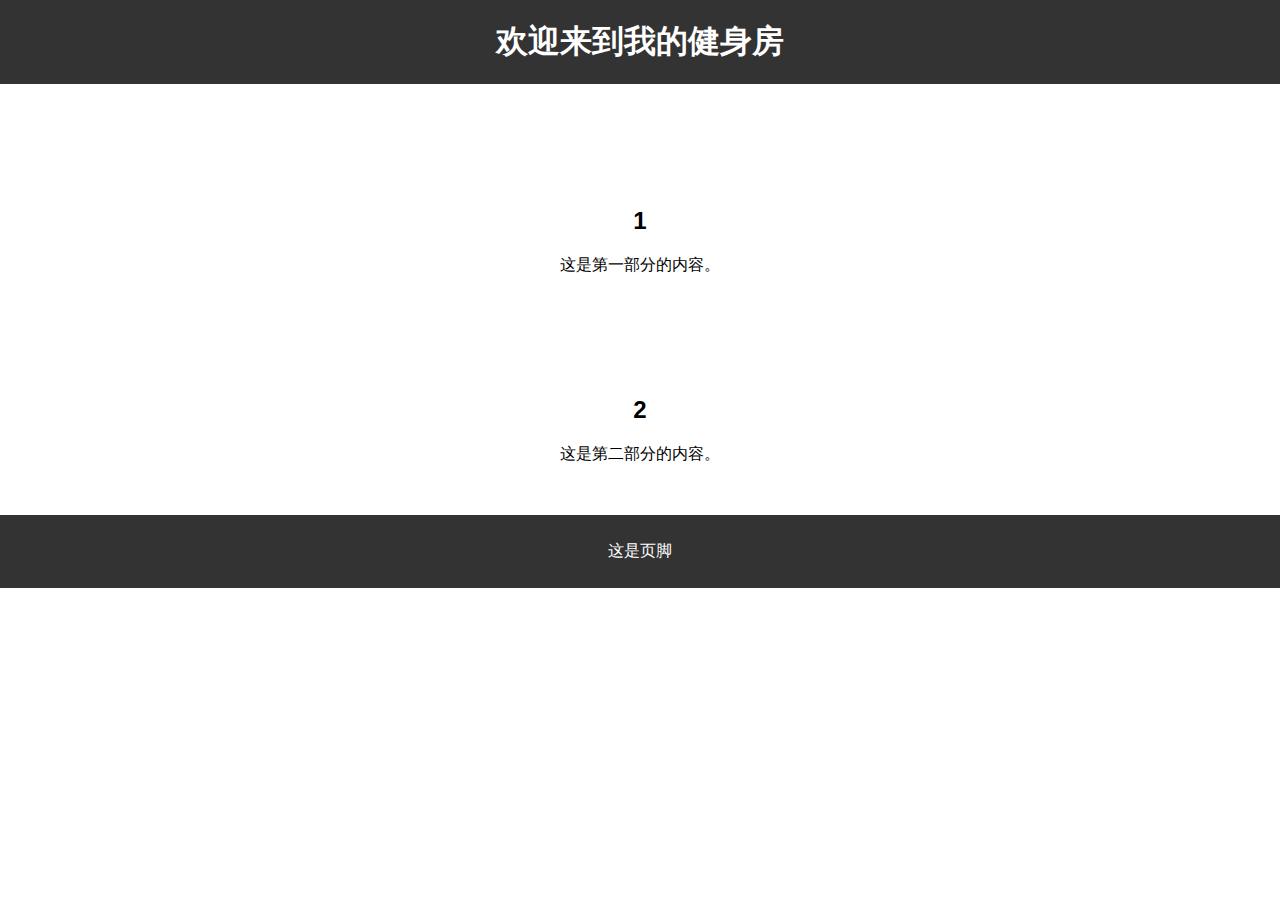
==== index.html @ fa10d695 "Add files via upload" ====
<!DOCTYPE html>
<html lang="zh">
<head>
    <meta charset="UTF-8">
    <meta name="viewport" content="width=device-width, initial-scale=1.0">
    <title>我的网页</title>
    <link rel="stylesheet" href="css/index.css">
</head>
<body>
<header>
    <h1>欢迎来到我的健身房</h1>
</header>
<nav>
    <ul>
        <li><a href="#section1">部分 1</a></li>
        <li><a href="#section2">部分 2</a></li>
    </ul>
</nav>
<main>
    <section id="section1">
        <h2>1</h2>
        <p>这是第一部分的内容。</p>
    </section>
    <section id="section2">
        <h2>2</h2>
        <p>这是第二部分的内容。</p>
    </section>
</main>
<footer>
    <p>这是页脚</p>
</footer>
</body>
</html>
---- css/index.css ----
body {
    font-family: Arial, sans-serif;
    margin: 0;
    padding: 0;
    box-sizing: border-box;
}

.container {
    width: 80%;
    margin: 0 auto;
}

header {
    background: #333;
    color: #fff;
    padding: 20px 0;
}

header h1 {
    margin: 0;
    text-align: center;
}

nav ul {
    list-style: none;
    padding: 0;
    text-align: center;
}

nav ul li {
    display: inline;
    margin: 0 10px;
}

nav ul li a {
    color: #fff;
    text-decoration: none;
}

.hero {
    background: url('https://via.placeholder.com/1200x600') no-repeat center center/cover;
    color: #fff;
    text-align: center;
    padding: 100px 0;
}

.hero h2 {
    margin: 0;
    font-size: 2.5em;
}

.hero p {
    font-size: 1.2em;
}

.hero .btn {
    background: #ff6347;
    color: #fff;
    padding: 10px 20px;
    text-decoration: none;
    border-radius: 5px;
}

section {
    padding: 50px 0;
}

section h2 {
    text-align: center;
    margin-bottom: 20px;
}

section p, section ul {
    text-align: center;
    margin: 0 auto;
    width: 60%;
}

footer {
    background: #333;
    color: #fff;
    text-align: center;
    padding: 10px 0;
}
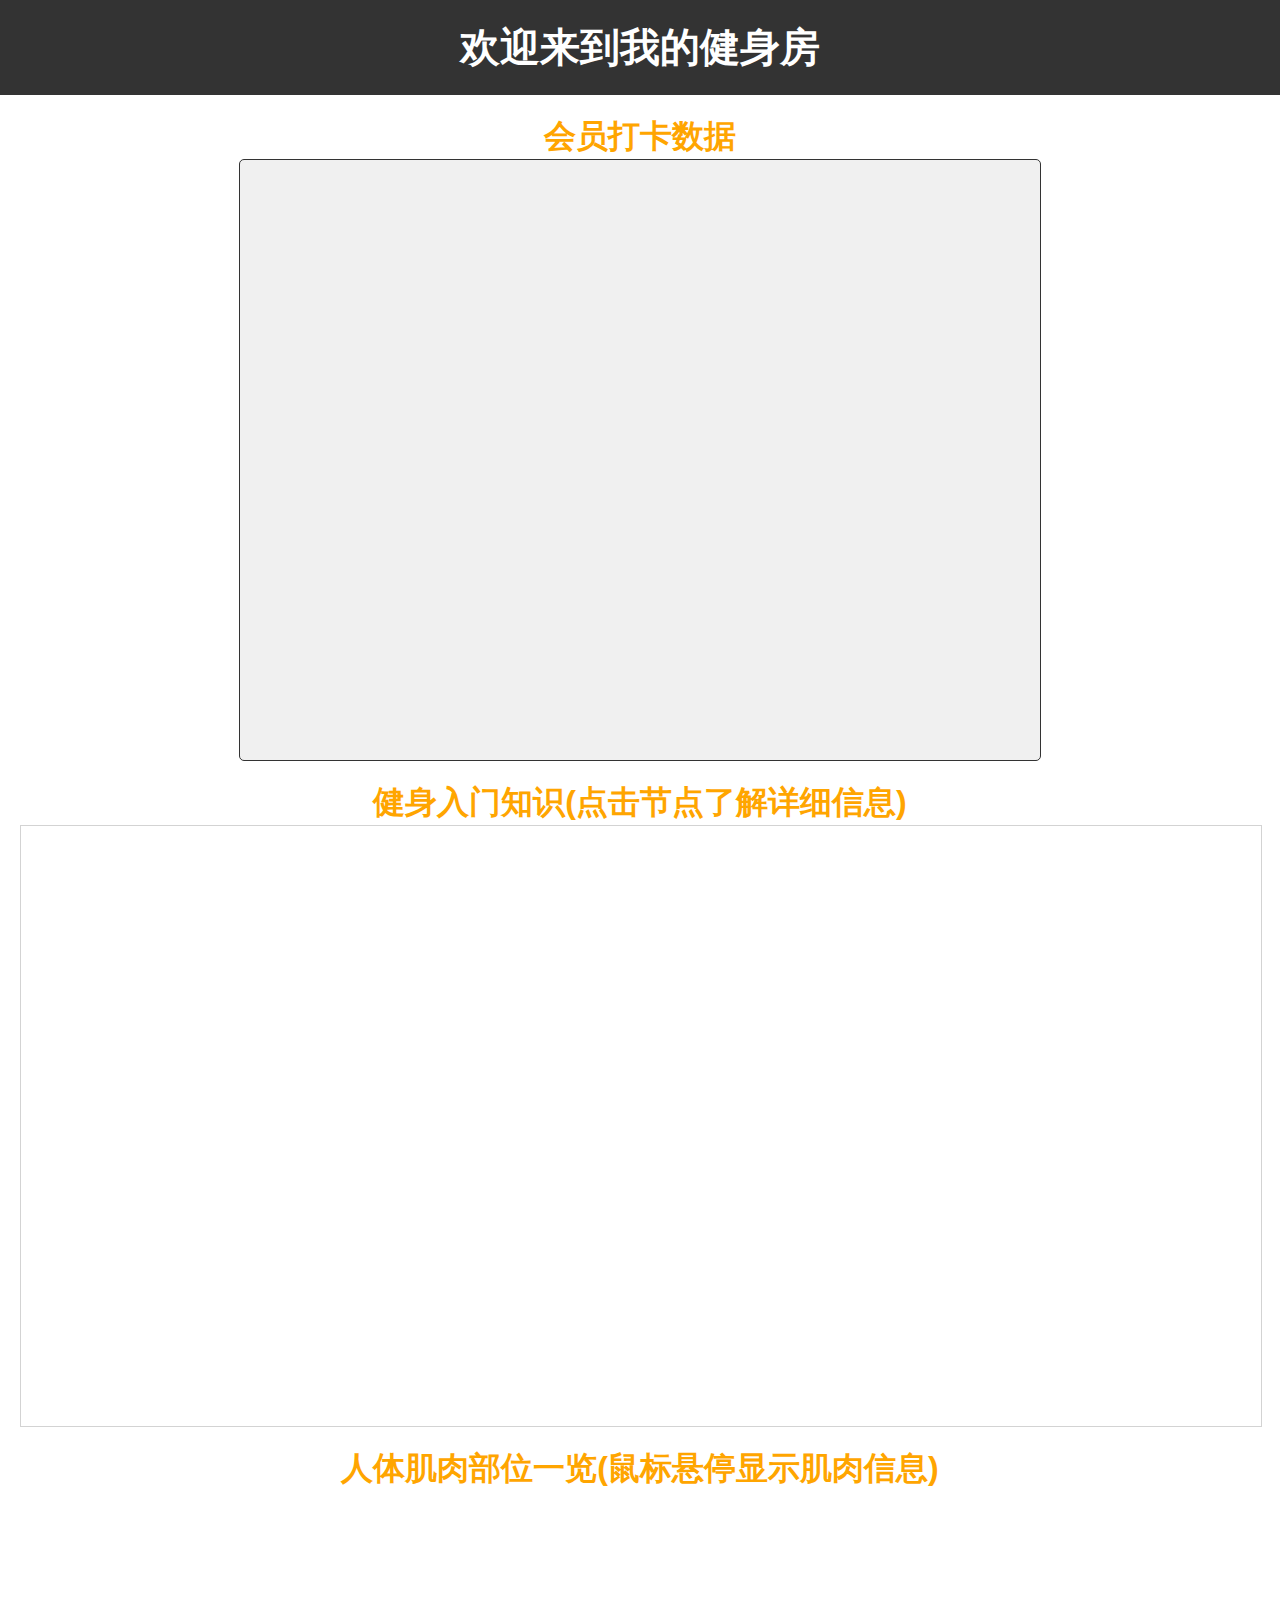
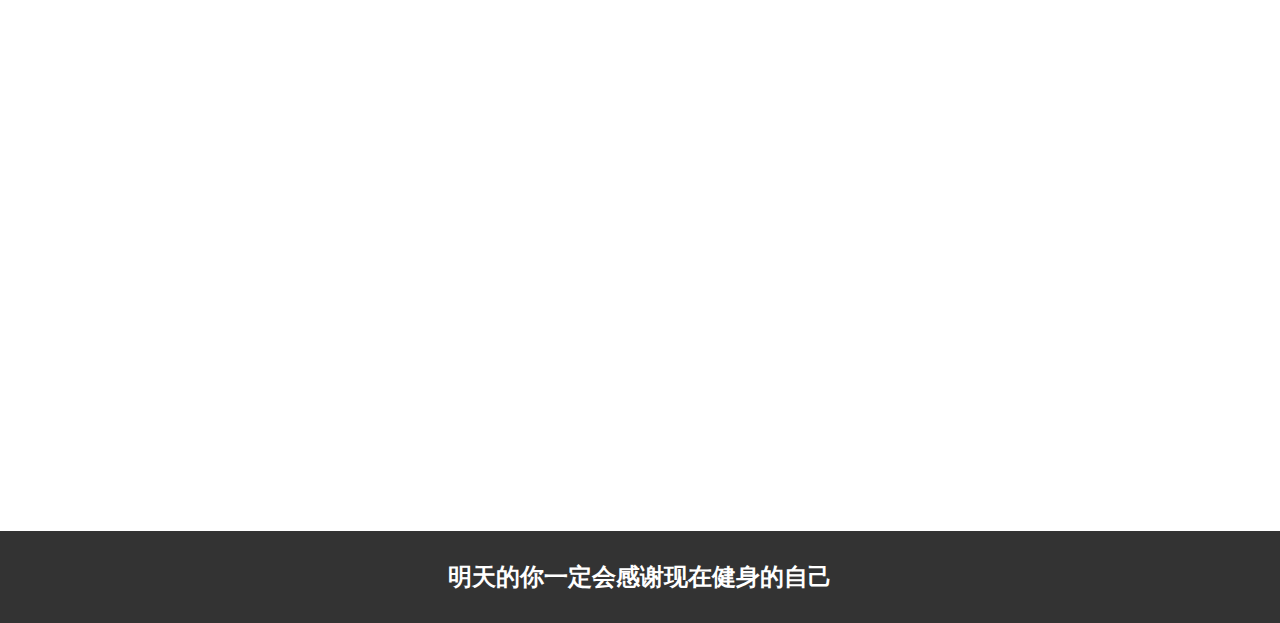
==== commit 2cb5482a: "Update index.html" ====
--- a/index.html
+++ b/index.html
@@ -3,31 +3,272 @@
 <head>
     <meta charset="UTF-8">
     <meta name="viewport" content="width=device-width, initial-scale=1.0">
-    <title>我的网页</title>
+    <title>gym</title>
     <link rel="stylesheet" href="css/index.css">
+
+    <link href="tools/vis-network.min.css" rel="stylesheet">
+
+
+
+
 </head>
+
 <body>
+
+
 <header>
     <h1>欢迎来到我的健身房</h1>
 </header>
-<nav>
-    <ul>
-        <li><a href="#section1">部分 1</a></li>
-        <li><a href="#section2">部分 2</a></li>
-    </ul>
-</nav>
+
 <main>
+
     <section id="section1">
-        <h2>1</h2>
-        <p>这是第一部分的内容。</p>
+        <p>会员打卡数据</p>
+        <div id="chart-container1"></div> <!-- 用于放置图表的容器 -->
+
+
     </section>
+
+
     <section id="section2">
-        <h2>2</h2>
-        <p>这是第二部分的内容。</p>
+        <p>健身入门知识(点击节点了解详细信息)</p>
+
+        <div id="chart-container2" style="width: 100%; height: 600px; border: 1px solid lightgray;"></div>
+
+
     </section>
+
+    <section id="section3">
+
+        <p>人体肌肉部位一览(鼠标悬停显示肌肉信息)</p>
+        <div id="chart-container3"></div>
+    </section>
+
 </main>
 <footer>
-    <p>这是页脚</p>
+    <h2>明天的你一定会感谢现在健身的自己</h2>
 </footer>
+
+<script src="tools/d3.v7.min.js"></script>
+<!-- section1的d3脚本，如果需要的话 -->
+<script src="tools/vis-network.min.js"></script>
+<!-- section2的vis-network脚本 -->
+
+<script>
+    window.onload = function() {
+
+        const data = [
+            {date: new Date("2024-07-01"), color: '#f0f0f0', count: 5},
+            {date: new Date("2024-07-02"), color: '#ffffff', count: 8},
+            {date: new Date("2024-07-03"), color: '#ffc0cb', count: 3},
+            {date: new Date("2024-07-04"), color: '#f0f0f0', count: 7},
+            {date: new Date("2024-07-05"), color: '#ffffff', count: 2},
+            {date: new Date("2024-07-06"), color: '#ffc0cb', count: 6},
+            {date: new Date("2024-07-07"), color: '#f0f0f0', count: 4},
+            {date: new Date("2024-07-08"), color: '#ffffff', count: 9},
+            {date: new Date("2024-07-09"), color: '#ffc0cb', count: 1},
+            {date: new Date("2024-07-10"), color: '#f0f0f0', count: 8},
+            {date: new Date("2024-07-11"), color: '#ffffff', count: 5},
+            {date: new Date("2024-07-12"), color: '#ffc0cb', count: 3},
+            {date: new Date("2024-07-13"), color: '#f0f0f0', count: 6},
+            {date: new Date("2024-07-14"), color: '#ffffff', count: 7},
+            {date: new Date("2024-07-15"), color: '#ffc0cb', count: 2},
+            {date: new Date("2024-07-16"), color: '#f0f0f0', count: 4},
+            {date: new Date("2024-07-17"), color: '#ffffff', count: 9},
+            {date: new Date("2024-07-18"), color: '#ffc0cb', count: 1},
+            {date: new Date("2024-07-19"), color: '#f0f0f0', count: 5},
+            {date: new Date("2024-07-20"), color: '#ffffff', count: 6},
+            {date: new Date("2024-07-21"), color: '#ffc0cb', count: 3},
+            {date: new Date("2024-07-22"), color: '#f0f0f0', count: 7},
+            {date: new Date("2024-07-23"), color: '#ffffff', count: 4},
+            {date: new Date("2024-07-24"), color: '#ffc0cb', count: 8},
+            {date: new Date("2024-07-25"), color: '#f0f0f0', count: 2},
+            {date: new Date("2024-07-26"), color: '#ffffff', count: 6},
+            {date: new Date("2024-07-27"), color: '#ffc0cb', count: 5},
+            {date: new Date("2024-07-28"), color: '#f0f0f0', count: 3},
+            {date: new Date("2024-07-29"), color: '#ffffff', count: 7},
+            {date: new Date("2024-07-30"), color: '#ffc0cb', count: 9},
+        ];
+
+
+        // 创建 SVG 元素
+        const svg = d3.select('#chart-container1')
+            .append('svg')
+            .attr('width', '100%')
+            .attr('height', data.length * 30 + 100) // 根据数据量调整高度
+            .attr('preserveAspectRatio', 'xMidYMid');
+
+
+
+        const colorScale = d3.scaleOrdinal(d3.schemeCategory10); // 或者其他适合的颜色方案
+
+// 绘制日历的函数
+        function drawCalendar(data) {
+            data.forEach((d, i) => {
+                const date = d.date;
+                const year = date.getFullYear();
+                const month = date.getMonth();
+                const day = date.getDate();
+
+                // 计算格子的位置和大小
+                const width = 100;
+                const height = 100;
+                const x = (i % 7) * width;
+                const y = Math.floor(i / 7) * height;
+
+
+// 创建日期格子
+                const rect = svg.append('rect')
+                    .attr('class', 'calendar-cell')
+                    .attr('width', width)
+                    .attr('height', height)
+                    .attr('x', x)
+                    .attr('y', y)
+                    .attr('fill', d => colorScale(i))
+                    .on('mouseover', function(event, d) { // 添加鼠标悬停事件
+                        // 放大格子
+                        d3.select(this).transition()
+                            .attr('width', width * 1.5) // 格子放大
+                            .attr('height', height * 1.5);
+
+                        // 显示文本
+                        svg.append('text')
+                            .attr('class', 'calendar-count') // 定义一个新的文本类
+                            .attr('x', x + width / 2)
+                            .attr('y', y + height * 1.5) // 文本位置稍上移
+                            .text(`打卡数：${d.count}`)
+                            .attr('font-size', '12px') // 设置文本字体大小
+                            .attr('text-anchor', 'middle'); // 文字居中
+                    })
+                    .on('mouseout', function(event, d) { // 添加鼠标移出事件
+                        // 缩小格子
+                        d3.select(this).transition()
+                            .attr('width', width)
+                            .attr('height', height);
+
+                        // 移除文本
+                        d3.selectAll('.calendar-count').remove(); // 移除刚才添加的文本
+                    });
+
+
+                // 绘制日期文本
+                svg.append('text')
+                    .attr('class', 'calendar-date')
+                    .attr('x', x + width / 2)
+                    .attr('y', y + height / 2)
+                    .text(`${year}-${String(month + 1).padStart(2, '0')}-${String(day).padStart(2, '0')}`)
+                    .attr('font-size', '10px');
+            });
+        }
+
+// 调用函数绘制日历
+        drawCalendar(data);}
+
+
+
+</script>
+<script>
+
+    var nodes = new vis.DataSet([
+        {id: 1, label: '训练', group: 1},
+        {id: 2, label: '营养补充', group: 1},
+        {id: 3, label: '休息', group: 1},
+        {
+            id: 4,
+            label: '增肌训练',
+            group: 2,
+            url: 'https://www.bilibili.com/video/BV1Hk4y187jF/?spm_id_from=333.788.recommend_more_video.-1&vd_source=6f22607d8296d4c007588da4560410d7'
+        },
+        {
+            id: 5,
+            label: '减脂训练',
+            group: 2,
+            url: 'https://www.bilibili.com/video/BV1AM411r7z3/?spm_id_from=333.999.0.0&vd_source=6f22607d8296d4c007588da4560410d7'
+        },
+        {
+            id: 6,
+            label: '功能性训练',
+            group: 2,
+            url: 'https://space.bilibili.com/2100737396/channel/collectiondetail?sid=1061455'
+        },
+        {
+            id: 7,
+            label: '减脂饮食',
+            group: 2,
+            url: 'https://www.bilibili.com/video/BV1Ng41137qq/?spm_id_from=333.999.0.0&vd_source=6f22607d8296d4c007588da4560410d7'
+        },
+        {
+            id: 8,
+            label: '增肌饮食',
+            group: 2,
+            url: 'https://www.bilibili.com/video/BV1ev411w7bs/?spm_id_from=333.337.search-card.all.click'
+        },
+        {id: 9, label: '平衡膳食', group: 2, url: 'https://www.cn-healthcare.com/articlewm/20210627/content-1236834.html'},
+        {
+            id: 10,
+            label: '充足的睡眠',
+            group: 2,
+            url: 'https://www.bilibili.com/video/BV1nw411y7Bx/?spm_id_from=333.337.search-card.all.click&vd_source=6f22607d8296d4c007588da4560410d7'
+        },
+        {
+            id: 11,
+            label: '拉伸和放松',
+            group: 2,
+            url: 'https://www.bilibili.com/video/BV1dV411a7aV/?spm_id_from=333.337.search-card.all.click&vd_source=6f22607d8296d4c007588da4560410d7'
+        },
+        {
+            id: 12,
+            label: '习惯养成',
+            group: 2,
+            url: 'https://www.bilibili.com/video/BV1jJ41117eM/?spm_id_from=333.337.search-card.all.click&vd_source=6f22607d8296d4c007588da4560410d7'
+        }
+    ]);
+
+    var edges = new vis.DataSet([
+        {from: 1, to: 2},
+        {from: 2, to: 3},
+        {from: 3, to: 1},
+        {from: 4, to: 1},
+        {from: 5, to: 1},
+        {from: 6, to: 1},
+        {from: 7, to: 2},
+        {from: 8, to: 2},
+        {from: 9, to: 2},
+        {from: 10, to: 3},
+        {from: 11, to: 3},
+        {from: 12, to: 3},
+    ]);
+
+
+    var data = {
+        nodes: nodes,
+        edges: edges
+    };
+
+    var options = {
+        // 在这里定义网络图的其他选项
+    };
+
+    var container = document.getElementById('chart-container2');
+    var network = new vis.Network(container, data, options);
+
+    // 绑定点击事件到网络图容器
+    // 绑定点击事件到网络图容器
+    network.on('click', function (params) {
+        if (params.nodes.length > 0) { // 确保点击的是节点
+            var nodeId = params.nodes[0];
+            var node = nodes.get(nodeId);
+            // 检查节点是否属于组1
+            if (node.group === 2) {
+                // 打开节点的URL
+                window.open(node.url, '_blank');
+            }
+        }
+    });
+
+</script>
+
+<script src="js/chart.js"></script>
+
 </body>
 </html>
--- a/css/index.css
+++ b/css/index.css
@@ -14,11 +14,12 @@
     background: #333;
     color: #fff;
     padding: 20px 0;
+    text-align: center;
 }
 
 header h1 {
     margin: 0;
-    text-align: center;
+    font-size: 2.5em;
 }
 
 nav ul {
@@ -37,32 +38,16 @@
     text-decoration: none;
 }
 
-.hero {
-    background: url('https://via.placeholder.com/1200x600') no-repeat center center/cover;
-    color: #fff;
-    text-align: center;
-    padding: 100px 0;
-}
-
-.hero h2 {
-    margin: 0;
-    font-size: 2.5em;
-}
-
-.hero p {
-    font-size: 1.2em;
-}
-
-.hero .btn {
-    background: #ff6347;
-    color: #fff;
-    padding: 10px 20px;
-    text-decoration: none;
-    border-radius: 5px;
+main {
+    display: flex;
+    flex-direction: column;
+    padding: 20px;
 }
 
 section {
-    padding: 50px 0;
+    display: flex;
+    flex-direction: column;
+    margin-bottom: 20px;
 }
 
 section h2 {
@@ -81,4 +66,83 @@
     color: #fff;
     text-align: center;
     padding: 10px 0;
-}+}
+
+#chart-container1 {
+    width: 800px;
+    height: 600px; /* 根据需要调整高度 */
+    background: #f0f0f0;
+    border-radius: 5px;
+    overflow: hidden;
+    margin: 0 auto; /* 居中显示 */
+    border: 1px solid #333; /* 添加边框 */
+}
+
+
+
+/*#chart-container2 {*/
+/*    width: 600px;*/
+/*    height: 600px; !* 根据需要调整高度 *!*/
+/*    border-radius: 5px;*/
+/*    overflow: hidden;*/
+/*}*/
+
+
+
+.calendar-cell {
+    width: 30px;
+    height: 30px;
+    background: #f0f0f0;
+    border-radius: 5px;
+    display: flex;
+    justify-content: center;
+    align-items: center;
+    margin-bottom: 5px; /* 调整间距 */
+}
+
+.calendar-cell:nth-child(7n+1) {
+    background: #a6c96a; /* 每周的第一天用特定的颜色 */
+}
+
+.calendar-cell:nth-child(7n+2) {
+    background: #ffd700; /* 每周的第二天用特定的颜色 */
+}
+
+.calendar-cell:nth-child(7n+3) {
+    background: #ff6347; /* 每周的第三天用特定的颜色 */
+}
+
+.calendar-cell:nth-child(7n+4) {
+    background: #f0f0f0; /* 每周的第四天用特定的颜色 */
+}
+
+.calendar-cell:nth-child(7n+5) {
+    background: #a6c96a; /* 每周的第五天用特定的颜色 */
+}
+
+.calendar-cell:nth-child(7n+6) {
+    background: #ffd700; /* 每周的第六天用特定的颜色 */
+}
+
+.calendar-cell:nth-child(7n+7) {
+    background: #ff6347; /* 每周的第七天用特定的颜色 */
+}
+
+.calendar-cell:last-child {
+    margin-bottom: 0; /* 最后一个单元格不加间距 */
+}
+
+
+p {
+    font-size: 32px; /* 设置字体大小 */
+    color: orange;   /* 设置字体颜色为橙色 */
+    margin-bottom: 20px; /* 设置段落的底部边距 */
+    font-weight: bold; /* 加粗字体 */
+    font-family: Arial, sans-serif; /* 设置圆润的字体 */
+}
+
+#chart-container3 {
+    width: 100%;
+    height: 600px;
+}
+
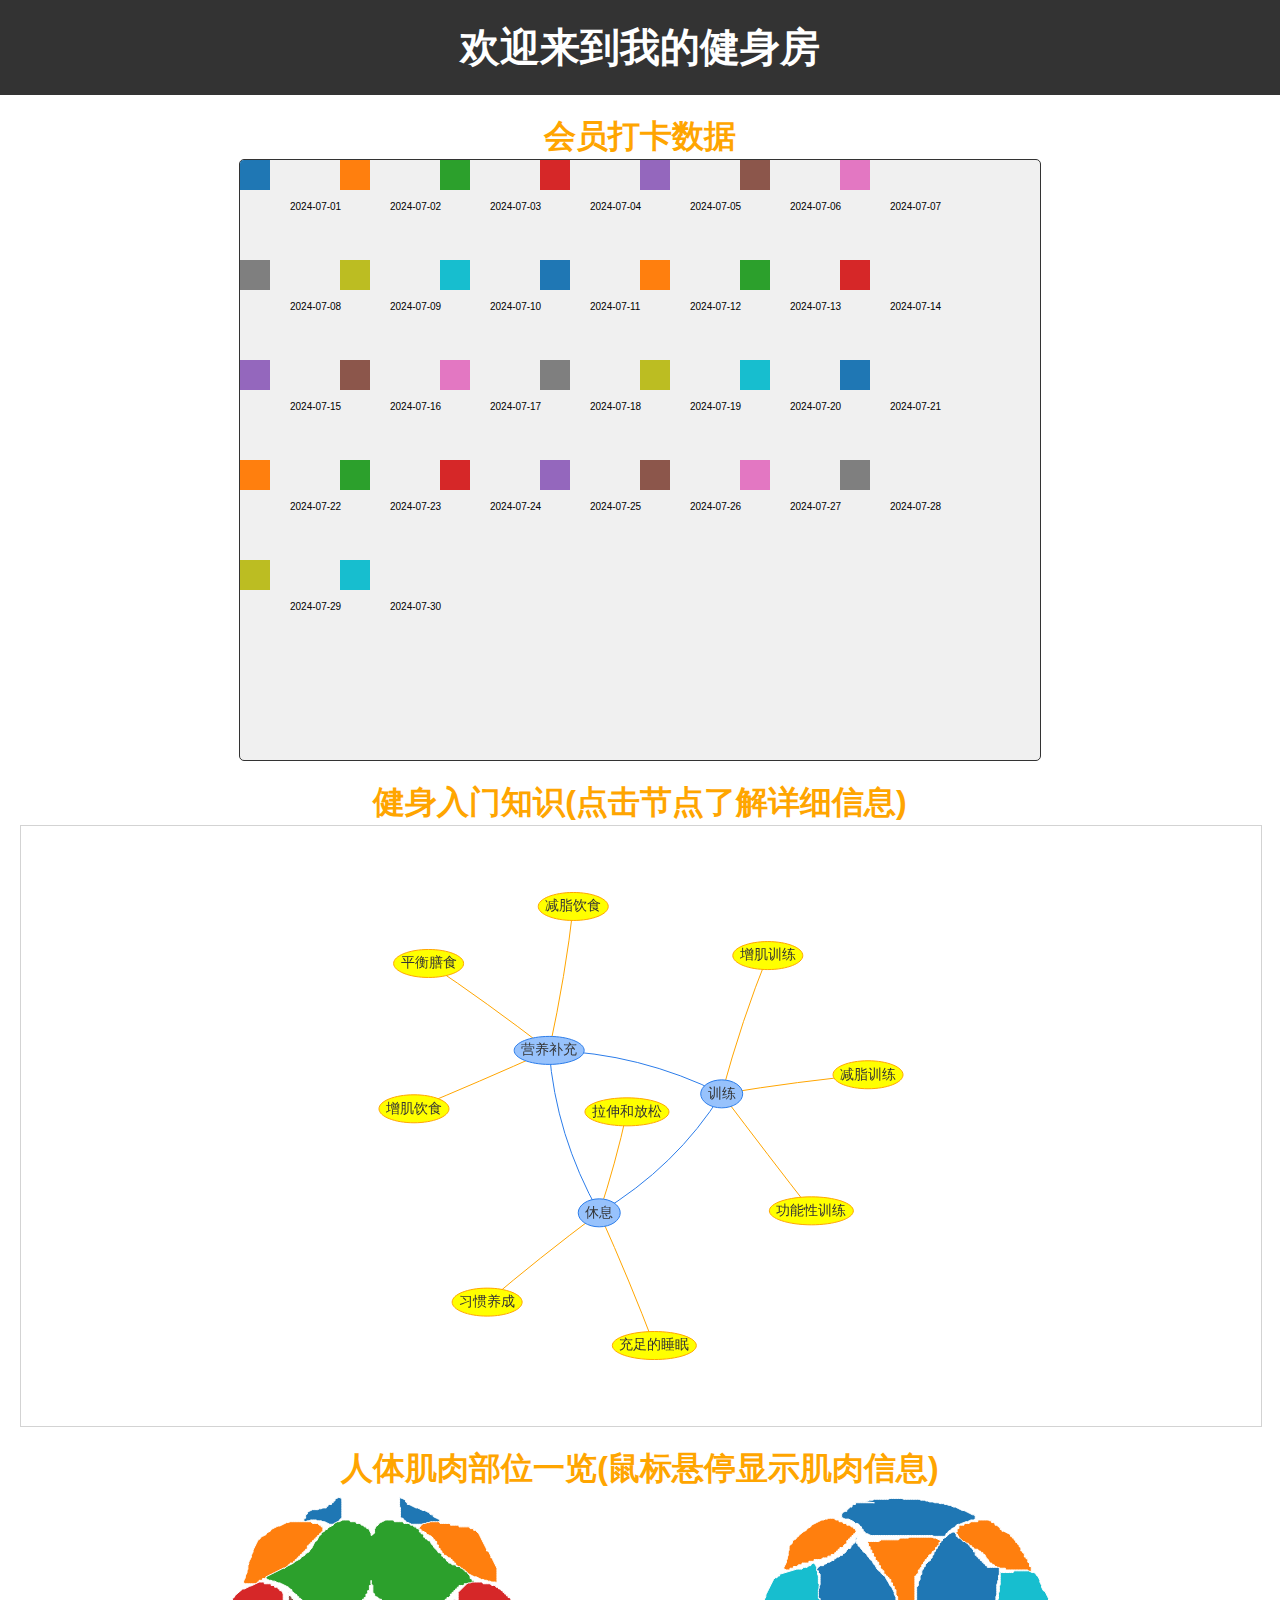
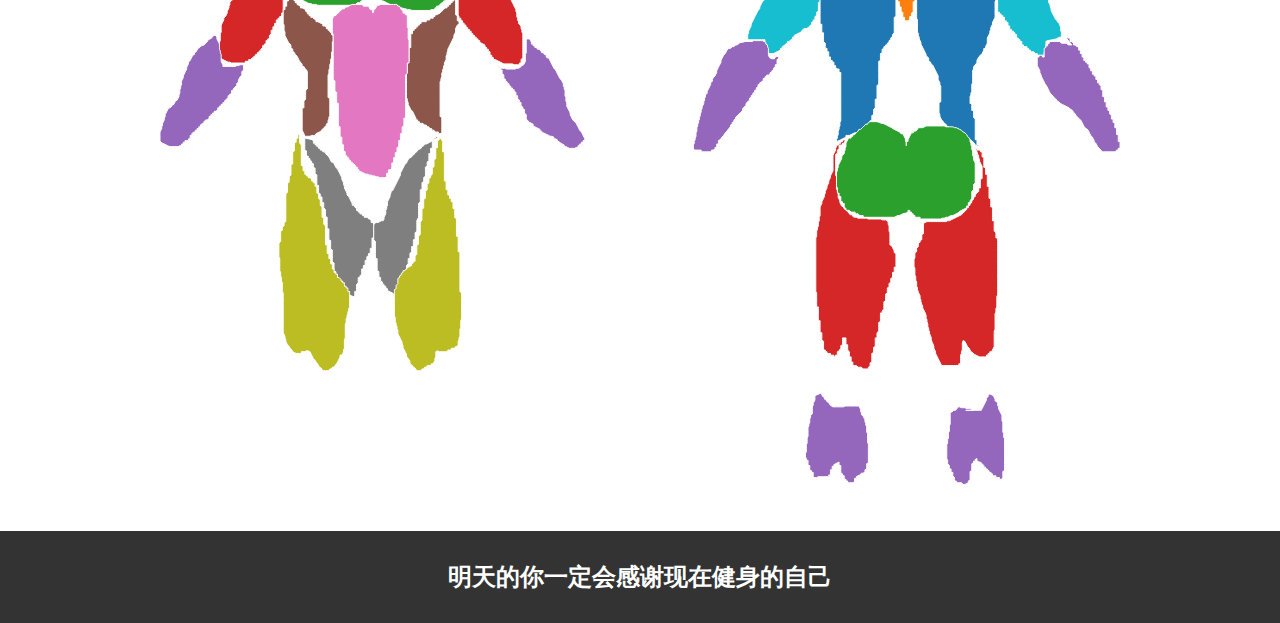
==== commit fc8a9631: "Update index.html" ====
--- a/index.html
+++ b/index.html
@@ -50,9 +50,9 @@
 </footer>
 
 <script src="tools/d3.v7.min.js"></script>
-<!-- section1的d3脚本，如果需要的话 -->
+
 <script src="tools/vis-network.min.js"></script>
-<!-- section2的vis-network脚本 -->
+
 
 <script>
     window.onload = function() {
--- a/tools/vis-network.min.css
+++ b/tools/vis-network.min.css
@@ -0,0 +1 @@
+.vis-overlay{bottom:0;left:0;position:absolute;right:0;top:0;z-index:10}.vis-active{box-shadow:0 0 10px #86d5f8}.vis [class*=span]{min-height:0;width:auto}div.vis-color-picker{background-color:#fff;border-radius:15px;box-shadow:0 0 10px 0 rgba(0,0,0,.5);display:none;height:444px;left:30px;margin-left:30px;margin-top:-140px;padding:10px;position:absolute;top:0;width:310px;z-index:1}div.vis-color-picker div.vis-arrow{left:5px;position:absolute;top:147px}div.vis-color-picker div.vis-arrow:after,div.vis-color-picker div.vis-arrow:before{border:solid transparent;content:" ";height:0;pointer-events:none;position:absolute;right:100%;top:50%;width:0}div.vis-color-picker div.vis-arrow:after{border-color:hsla(0,0%,100%,0) #fff hsla(0,0%,100%,0) hsla(0,0%,100%,0);border-width:30px;margin-top:-30px}div.vis-color-picker div.vis-color{cursor:pointer;height:289px;position:absolute;width:289px}div.vis-color-picker div.vis-brightness{position:absolute;top:313px}div.vis-color-picker div.vis-opacity{position:absolute;top:350px}div.vis-color-picker div.vis-selector{background:#4c4c4c;background:-moz-linear-gradient(top,#4c4c4c 0,#595959 12%,#666 25%,#474747 39%,#2c2c2c 50%,#000 51%,#111 60%,#2b2b2b 76%,#1c1c1c 91%,#131313 100%);background:-webkit-gradient(linear,left top,left bottom,color-stop(0,#4c4c4c),color-stop(12%,#595959),color-stop(25%,#666),color-stop(39%,#474747),color-stop(50%,#2c2c2c),color-stop(51%,#000),color-stop(60%,#111),color-stop(76%,#2b2b2b),color-stop(91%,#1c1c1c),color-stop(100%,#131313));background:-webkit-linear-gradient(top,#4c4c4c,#595959 12%,#666 25%,#474747 39%,#2c2c2c 50%,#000 51%,#111 60%,#2b2b2b 76%,#1c1c1c 91%,#131313);background:-o-linear-gradient(top,#4c4c4c 0,#595959 12%,#666 25%,#474747 39%,#2c2c2c 50%,#000 51%,#111 60%,#2b2b2b 76%,#1c1c1c 91%,#131313 100%);background:-ms-linear-gradient(top,#4c4c4c 0,#595959 12%,#666 25%,#474747 39%,#2c2c2c 50%,#000 51%,#111 60%,#2b2b2b 76%,#1c1c1c 91%,#131313 100%);background:linear-gradient(180deg,#4c4c4c 0,#595959 12%,#666 25%,#474747 39%,#2c2c2c 50%,#000 51%,#111 60%,#2b2b2b 76%,#1c1c1c 91%,#131313);border:1px solid #fff;border-radius:15px;filter:progid:DXImageTransform.Microsoft.gradient(startColorstr="#4c4c4c",endColorstr="#131313",GradientType=0);height:15px;left:137px;position:absolute;top:137px;width:15px}div.vis-color-picker div.vis-new-color{left:159px;padding-right:2px;text-align:right}div.vis-color-picker div.vis-initial-color,div.vis-color-picker div.vis-new-color{border:1px solid rgba(0,0,0,.1);border-radius:5px;color:rgba(0,0,0,.4);font-size:10px;height:20px;line-height:20px;position:absolute;top:380px;vertical-align:middle;width:140px}div.vis-color-picker div.vis-initial-color{left:10px;padding-left:2px;text-align:left}div.vis-color-picker div.vis-label{left:10px;position:absolute;width:300px}div.vis-color-picker div.vis-label.vis-brightness{top:300px}div.vis-color-picker div.vis-label.vis-opacity{top:338px}div.vis-color-picker div.vis-button{background-color:#f7f7f7;border:2px solid #d9d9d9;border-radius:10px;cursor:pointer;height:25px;line-height:25px;position:absolute;text-align:center;top:410px;vertical-align:middle;width:68px}div.vis-color-picker div.vis-button.vis-cancel{left:5px}div.vis-color-picker div.vis-button.vis-load{left:82px}div.vis-color-picker div.vis-button.vis-apply{left:159px}div.vis-color-picker div.vis-button.vis-save{left:236px}div.vis-color-picker input.vis-range{height:20px;width:290px}div.vis-configuration{display:block;float:left;font-size:12px;position:relative}div.vis-configuration-wrapper{display:block;width:700px}div.vis-configuration-wrapper:after{clear:both;content:"";display:block}div.vis-configuration.vis-config-option-container{background-color:#fff;border:2px solid #f7f8fa;border-radius:4px;display:block;left:10px;margin-top:20px;padding-left:5px;width:495px}div.vis-configuration.vis-config-button{background-color:#f7f8fa;border:2px solid #ceced0;border-radius:4px;cursor:pointer;display:block;height:25px;left:10px;line-height:25px;margin-bottom:30px;margin-top:20px;padding-left:5px;vertical-align:middle;width:495px}div.vis-configuration.vis-config-button.hover{background-color:#4588e6;border:2px solid #214373;color:#fff}div.vis-configuration.vis-config-item{display:block;float:left;height:25px;line-height:25px;vertical-align:middle;width:495px}div.vis-configuration.vis-config-item.vis-config-s2{background-color:#f7f8fa;border-radius:3px;left:10px;padding-left:5px}div.vis-configuration.vis-config-item.vis-config-s3{background-color:#e4e9f0;border-radius:3px;left:20px;padding-left:5px}div.vis-configuration.vis-config-item.vis-config-s4{background-color:#cfd8e6;border-radius:3px;left:30px;padding-left:5px}div.vis-configuration.vis-config-header{font-size:18px;font-weight:700}div.vis-configuration.vis-config-label{height:25px;line-height:25px;width:120px}div.vis-configuration.vis-config-label.vis-config-s3{width:110px}div.vis-configuration.vis-config-label.vis-config-s4{width:100px}div.vis-configuration.vis-config-colorBlock{border:1px solid #444;border-radius:2px;cursor:pointer;height:19px;margin:0;padding:0;top:1px;width:30px}input.vis-configuration.vis-config-checkbox{left:-5px}input.vis-configuration.vis-config-rangeinput{margin:0;padding:1px;pointer-events:none;position:relative;top:-5px;width:60px}input.vis-configuration.vis-config-range{-webkit-appearance:none;background-color:transparent;border:0 solid #fff;height:20px;width:300px}input.vis-configuration.vis-config-range::-webkit-slider-runnable-track{background:#dedede;background:-moz-linear-gradient(top,#dedede 0,#c8c8c8 99%);background:-webkit-gradient(linear,left top,left bottom,color-stop(0,#dedede),color-stop(99%,#c8c8c8));background:-webkit-linear-gradient(top,#dedede,#c8c8c8 99%);background:-o-linear-gradient(top,#dedede 0,#c8c8c8 99%);background:-ms-linear-gradient(top,#dedede 0,#c8c8c8 99%);background:linear-gradient(180deg,#dedede 0,#c8c8c8 99%);border:1px solid #999;border-radius:3px;box-shadow:0 0 3px 0 #aaa;filter:progid:DXImageTransform.Microsoft.gradient(startColorstr="#dedede",endColorstr="#c8c8c8",GradientType=0);height:5px;width:300px}input.vis-configuration.vis-config-range::-webkit-slider-thumb{-webkit-appearance:none;background:#3876c2;background:-moz-linear-gradient(top,#3876c2 0,#385380 100%);background:-webkit-gradient(linear,left top,left bottom,color-stop(0,#3876c2),color-stop(100%,#385380));background:-webkit-linear-gradient(top,#3876c2,#385380);background:-o-linear-gradient(top,#3876c2 0,#385380 100%);background:-ms-linear-gradient(top,#3876c2 0,#385380 100%);background:linear-gradient(180deg,#3876c2 0,#385380);border:1px solid #14334b;border-radius:50%;box-shadow:0 0 1px 0 #111927;filter:progid:DXImageTransform.Microsoft.gradient(startColorstr="#3876c2",endColorstr="#385380",GradientType=0);height:17px;margin-top:-7px;width:17px}input.vis-configuration.vis-config-range:focus{outline:none}input.vis-configuration.vis-config-range:focus::-webkit-slider-runnable-track{background:#9d9d9d;background:-moz-linear-gradient(top,#9d9d9d 0,#c8c8c8 99%);background:-webkit-gradient(linear,left top,left bottom,color-stop(0,#9d9d9d),color-stop(99%,#c8c8c8));background:-webkit-linear-gradient(top,#9d9d9d,#c8c8c8 99%);background:-o-linear-gradient(top,#9d9d9d 0,#c8c8c8 99%);background:-ms-linear-gradient(top,#9d9d9d 0,#c8c8c8 99%);background:linear-gradient(180deg,#9d9d9d 0,#c8c8c8 99%);filter:progid:DXImageTransform.Microsoft.gradient(startColorstr="#9d9d9d",endColorstr="#c8c8c8",GradientType=0)}input.vis-configuration.vis-config-range::-moz-range-track{background:#dedede;background:-moz-linear-gradient(top,#dedede 0,#c8c8c8 99%);background:-webkit-gradient(linear,left top,left bottom,color-stop(0,#dedede),color-stop(99%,#c8c8c8));background:-webkit-linear-gradient(top,#dedede,#c8c8c8 99%);background:-o-linear-gradient(top,#dedede 0,#c8c8c8 99%);background:-ms-linear-gradient(top,#dedede 0,#c8c8c8 99%);background:linear-gradient(180deg,#dedede 0,#c8c8c8 99%);border:1px solid #999;border-radius:3px;box-shadow:0 0 3px 0 #aaa;filter:progid:DXImageTransform.Microsoft.gradient(startColorstr="#dedede",endColorstr="#c8c8c8",GradientType=0);height:10px;width:300px}input.vis-configuration.vis-config-range::-moz-range-thumb{background:#385380;border:none;border-radius:50%;height:16px;width:16px}input.vis-configuration.vis-config-range:-moz-focusring{outline:1px solid #fff;outline-offset:-1px}input.vis-configuration.vis-config-range::-ms-track{background:transparent;border-color:transparent;border-width:6px 0;color:transparent;height:5px;width:300px}input.vis-configuration.vis-config-range::-ms-fill-lower{background:#777;border-radius:10px}input.vis-configuration.vis-config-range::-ms-fill-upper{background:#ddd;border-radius:10px}input.vis-configuration.vis-config-range::-ms-thumb{background:#385380;border:none;border-radius:50%;height:16px;width:16px}input.vis-configuration.vis-config-range:focus::-ms-fill-lower{background:#888}input.vis-configuration.vis-config-range:focus::-ms-fill-upper{background:#ccc}.vis-configuration-popup{background:rgba(57,76,89,.85);border:2px solid #f2faff;border-radius:4px;color:#fff;font-size:14px;height:30px;line-height:30px;position:absolute;text-align:center;-webkit-transition:opacity .3s ease-in-out;-moz-transition:opacity .3s ease-in-out;transition:opacity .3s ease-in-out;width:150px}.vis-configuration-popup:after,.vis-configuration-popup:before{border:solid transparent;content:" ";height:0;left:100%;pointer-events:none;position:absolute;top:50%;width:0}.vis-configuration-popup:after{border-color:rgba(136,183,213,0) rgba(136,183,213,0) rgba(136,183,213,0) rgba(57,76,89,.85);border-width:8px;margin-top:-8px}.vis-configuration-popup:before{border-color:rgba(194,225,245,0) rgba(194,225,245,0) rgba(194,225,245,0) #f2faff;border-width:12px;margin-top:-12px}div.vis-tooltip{background-color:#f5f4ed;border:1px solid #808074;-moz-border-radius:3px;-webkit-border-radius:3px;border-radius:3px;box-shadow:3px 3px 10px rgba(0,0,0,.2);color:#000;font-family:verdana;font-size:14px;padding:5px;pointer-events:none;position:absolute;visibility:hidden;white-space:nowrap;z-index:5}div.vis-network div.vis-navigation div.vis-button{-webkit-touch-callout:none;background-position:2px 2px;background-repeat:no-repeat;-moz-border-radius:17px;border-radius:17px;cursor:pointer;display:inline-block;height:34px;position:absolute;-webkit-user-select:none;-khtml-user-select:none;-moz-user-select:none;-ms-user-select:none;user-select:none;width:34px}div.vis-network div.vis-navigation div.vis-button:hover{box-shadow:0 0 3px 3px rgba(56,207,21,.3)}div.vis-network div.vis-navigation div.vis-button:active{box-shadow:0 0 1px 3px rgba(56,207,21,.95)}div.vis-network div.vis-navigation div.vis-button.vis-up{background-image:url("[data-uri]");bottom:50px;left:55px}div.vis-network div.vis-navigation div.vis-button.vis-down{background-image:url("[data-uri]");bottom:10px;left:55px}div.vis-network div.vis-navigation div.vis-button.vis-left{background-image:url("[data-uri]");bottom:10px;left:15px}div.vis-network div.vis-navigation div.vis-button.vis-right{background-image:url("[data-uri]");bottom:10px;left:95px}div.vis-network div.vis-navigation div.vis-button.vis-zoomIn{background-image:url("[data-uri]");bottom:10px;right:15px}div.vis-network div.vis-navigation div.vis-button.vis-zoomOut{background-image:url("[data-uri]");bottom:10px;right:55px}div.vis-network div.vis-navigation div.vis-button.vis-zoomExtends{background-image:url("[data-uri]");bottom:50px;right:15px}div.vis-network div.vis-manipulation{background:#fff;background:-moz-linear-gradient(top,#fff 0,#fcfcfc 48%,#fafafa 50%,#fcfcfc 100%);background:-webkit-gradient(linear,left top,left bottom,color-stop(0,#fff),color-stop(48%,#fcfcfc),color-stop(50%,#fafafa),color-stop(100%,#fcfcfc));background:-webkit-linear-gradient(top,#fff,#fcfcfc 48%,#fafafa 50%,#fcfcfc);background:-o-linear-gradient(top,#fff 0,#fcfcfc 48%,#fafafa 50%,#fcfcfc 100%);background:-ms-linear-gradient(top,#fff 0,#fcfcfc 48%,#fafafa 50%,#fcfcfc 100%);background:linear-gradient(180deg,#fff 0,#fcfcfc 48%,#fafafa 50%,#fcfcfc);border:0 solid #d6d9d8;border-bottom:1px;box-sizing:content-box;filter:progid:DXImageTransform.Microsoft.gradient(startColorstr="#ffffff",endColorstr="#fcfcfc",GradientType=0);height:28px;left:0;padding-top:4px;position:absolute;top:0;width:100%}div.vis-network button.vis-edit-mode,div.vis-network div.vis-edit-mode{height:30px;left:0;position:absolute;top:5px}div.vis-network button.vis-close{-webkit-touch-callout:none;background-color:transparent;background-image:url("[data-uri]");background-position:20px 3px;background-repeat:no-repeat;border:none;cursor:pointer;height:30px;position:absolute;right:0;top:0;-webkit-user-select:none;-khtml-user-select:none;-moz-user-select:none;-ms-user-select:none;user-select:none;width:30px}div.vis-network button.vis-close:hover{opacity:.6}div.vis-network div.vis-edit-mode button.vis-button,div.vis-network div.vis-manipulation button.vis-button{-webkit-touch-callout:none;background-color:transparent;background-position:0 0;background-repeat:no-repeat;border:none;-moz-border-radius:15px;border-radius:15px;box-sizing:content-box;cursor:pointer;float:left;font-family:verdana;font-size:12px;height:24px;margin-left:10px;padding:0 8px;-webkit-user-select:none;-khtml-user-select:none;-moz-user-select:none;-ms-user-select:none;user-select:none}div.vis-network div.vis-manipulation button.vis-button:hover{box-shadow:1px 1px 8px rgba(0,0,0,.2)}div.vis-network div.vis-manipulation button.vis-button:active{box-shadow:1px 1px 8px rgba(0,0,0,.5)}div.vis-network div.vis-manipulation button.vis-button.vis-back{background-image:url("[data-uri]")}div.vis-network div.vis-manipulation div.vis-none:hover{box-shadow:1px 1px 8px transparent;cursor:default}div.vis-network div.vis-manipulation div.vis-none:active{box-shadow:1px 1px 8px transparent}div.vis-network div.vis-manipulation div.vis-none{line-height:23px;padding:0}div.vis-network div.vis-manipulation div.notification{font-weight:700;margin:2px}div.vis-network div.vis-manipulation button.vis-button.vis-add{background-image:url("[data-uri]")}div.vis-network div.vis-edit-mode button.vis-button.vis-edit,div.vis-network div.vis-manipulation button.vis-button.vis-edit{background-image:url("[data-uri]")}div.vis-network div.vis-edit-mode button.vis-button.vis-edit.vis-edit-mode{background-color:#fcfcfc;border:1px solid #ccc}div.vis-network div.vis-manipulation button.vis-button.vis-connect{background-image:url("[data-uri]")}div.vis-network div.vis-manipulation button.vis-button.vis-delete{background-image:url("[data-uri]")}div.vis-network div.vis-edit-mode div.vis-label,div.vis-network div.vis-manipulation div.vis-label{line-height:25px;margin:0 0 0 23px}div.vis-network div.vis-manipulation div.vis-separator-line{background-color:#bdbdbd;display:inline-block;float:left;height:21px;margin:0 7px 0 15px;width:1px}